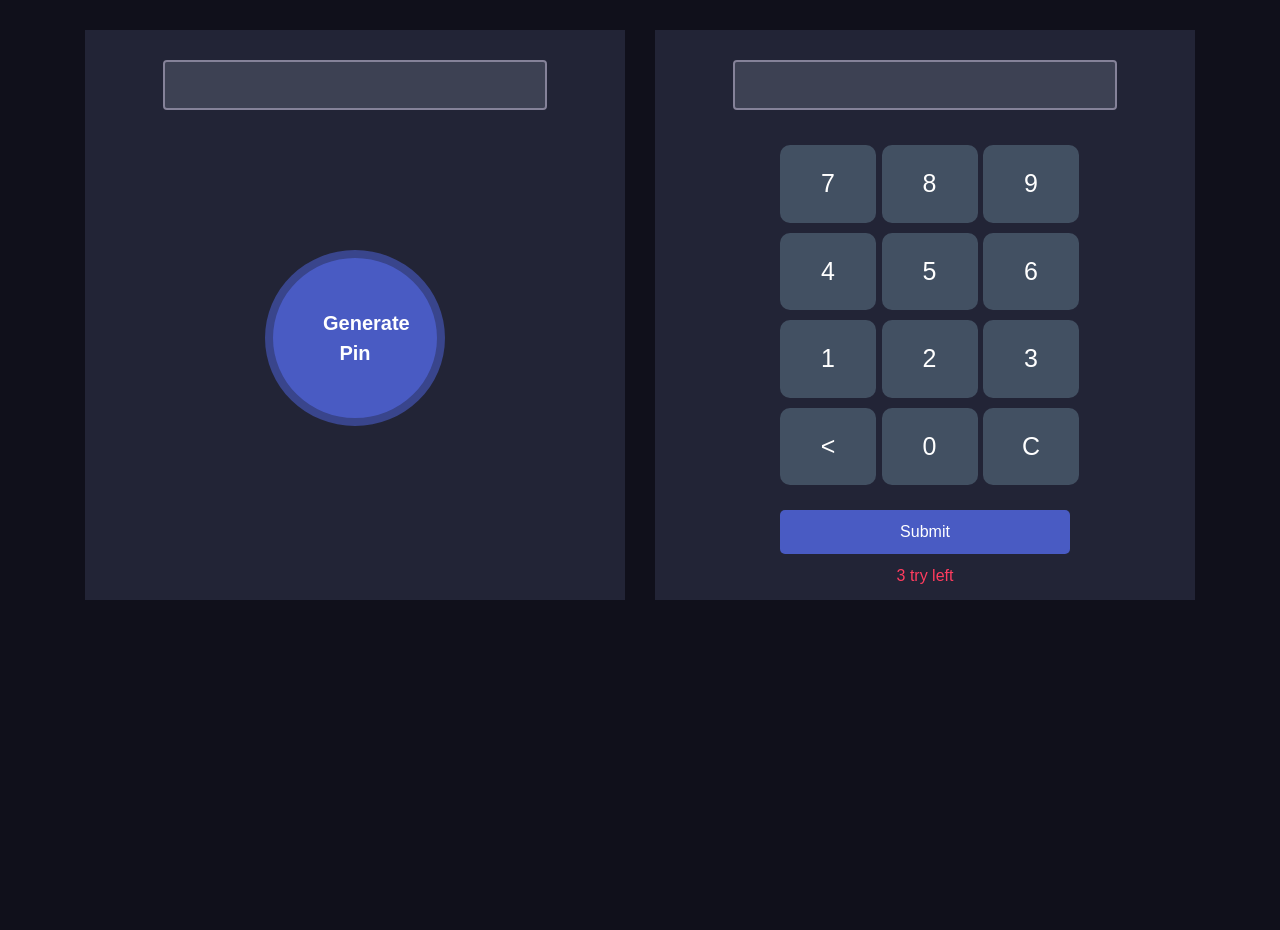
==== index.html @ 7cccba52 "half finished" ====
<!DOCTYPE html>
<html lang="en">
<head>
    <meta charset="UTF-8">
    <meta name="viewport" content="width=device-width, initial-scale=1.0">
    <title>Pin Generator</title>
    <link rel="stylesheet" href="https://stackpath.bootstrapcdn.com/bootstrap/4.5.0/css/bootstrap.min.css" integrity="sha384-9aIt2nRpC12Uk9gS9baDl411NQApFmC26EwAOH8WgZl5MYYxFfc+NcPb1dKGj7Sk" crossorigin="anonymous">
    <link rel="stylesheet" href="style.css">
</head>
<body>
    <div class="container">
        <div class="row">
            <div class="col-md-6">
                <div class="pin-generator half-width">
                    <input id="generated-num" class="form-control" type="text">
                    <button onclick="generateRandom()" class="generate-btn">Generate Pin</button>
                </div>
            </div>
            <div class="col-md-6">
                <div class="input-section half-width">
                    <input id="password-input" class="form-control" type="text">
                    <div class="numbers">
                        <div class="calc-body">
                            <div class="calc-button-row">
                              <div onclick="numberButton(7)" class="button">7</div>
                              <div onclick="numberButton(8)" class="button">8</div>
                              <div onclick="numberButton(9)" class="button">9</div>
                            </div>
                            <div class="calc-button-row">
                              <div onclick="numberButton(4)" class="button">4</div>
                              <div onclick="numberButton(5)" class="button">5</div>
                              <div onclick="numberButton(6)" class="button">6</div>
                            </div>
                            <div class="calc-button-row">
                              <div onclick="numberButton(1)" class="button">1</div>
                              <div onclick="numberButton(2)" class="button">2</div>
                              <div onclick="numberButton(3)" class="button">3</div>
                            </div>
                            <div class="calc-button-row">
                                <div onclick="deleteBtn()" class="button"><</div>
                                <div onclick="numberButton(0)" class="button">0</div>
                                <div onclick="clearEverything()" class="button">C</div>
                            </div>
                            <div>
                                <button onclick="submitButton()" type="submit" class="submit-btn">Submit</button>
                                <p class="action-left">3 try left</p>
                            </div>
                    </div>
                </div>
            </div>
        </div>
        <div class="notify-section">
            <p id="misMatchNotification" class="notify">❌ Pin Didn't Match, Please try again</p>
            <p id="matchNotification" class="notify">✅ Pin Matched... Secret door is opening for you</p>
        </div>
    </div>
    <script src="script.js"></script>
</body>
</html>
---- style.css ----
*{
    box-sizing: border-box;
}
body {
    background: #10101B;
    height: 100vh;
}
.container {
    margin-top: 30px;
}

.half-width {
    height: 570px;
    background: #222436;
    padding: 30px;
    text-align: center;
}
.generate-btn{
    margin-top: 140px;
    width: 180px;
    padding: 50px;
    border-radius: 50%;
    border: 8px solid #39458C;
    background-color: #495BC3;
    color: #ffffff;
    font-weight: bold;
    font-size: 20px;
    text-align: center;
}
.generate-btn:focus{
    outline: none;
    box-shadow: none;
}

input[type='text']{
    background-color: #3D4153;
    padding: 10px 0px;
    color: #ffffff;
    width: 80%;
    margin: 0 auto;
    border: 2px solid #858299;
    height: 50px;
    padding: 10px;
}
input[type='text']:focus {
    background-color: #3D4153;
    color: #fff;
    font-size: 20px;
}
.numbers {
    margin: 30px 0;
}

.calc-typed {
margin-top: 20px;
font-size: 45px;
text-align: right;
color: #fff;
}

.calc-button-row {
width: 100%;
}

.button {
width: 20%;
background: #425062;
color: #fff;
padding: 20px 0;
margin: 5px;
display: inline-block;
font-size: 25px;
text-align: center;
vertical-align: middle;
margin-right: -4px;
border-radius: 10px;
cursor: pointer;
}
.blink-me {
color: #E0B612;
}
.submit-btn {
    border: none;
    margin-top: 20px;
    padding: 10px 120px;
    border-radius: 5px;
    background: #495BC3;
    color: #fff;
}
.notify {
    color: #fff;
    text-align: center;
    margin: 0 auto;
    background: #222436;
    margin-top: 20px;
    border-radius: 15px;
    padding: 5px 20px;
}
.notify-section{
    width: 35%;
    margin: 0 auto;
}
.action-left {
    color: #FF3C5F;
    margin-top: 10px;
}
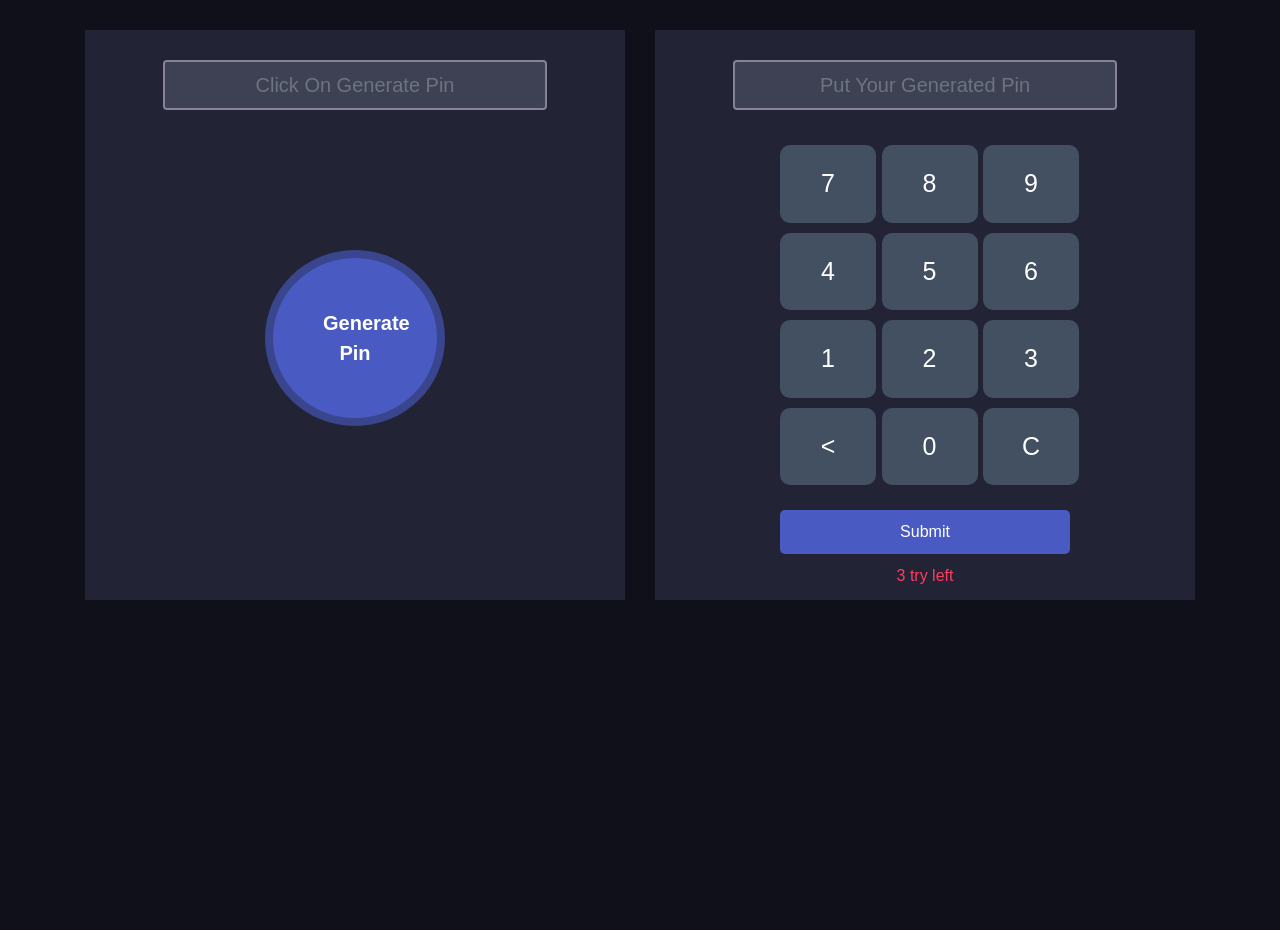
==== commit bde44f86: "update" ====
--- a/index.html
+++ b/index.html
@@ -12,13 +12,13 @@
         <div class="row">
             <div class="col-md-6">
                 <div class="pin-generator half-width">
-                    <input id="generated-num" class="form-control" type="text">
+                    <input id="generated-num" class="form-control" type="text" placeholder="Click On Generate Pin">
                     <button onclick="generateRandom()" class="generate-btn">Generate Pin</button>
                 </div>
             </div>
             <div class="col-md-6">
                 <div class="input-section half-width">
-                    <input id="password-input" class="form-control" type="text">
+                    <input id="password-input" class="form-control" type="text" placeholder="Put Your Generated Pin">
                     <div class="numbers">
                         <div class="calc-body">
                             <div class="calc-button-row">
--- a/style.css
+++ b/style.css
@@ -31,6 +31,11 @@
     outline: none;
     box-shadow: none;
 }
+.generate-btn:hover{
+    border: 8px solid #3e498b;
+    background-color: #4154c2;
+    color: #dddbdb;
+}
 
 input[type='text']{
     background-color: #3D4153;
@@ -41,6 +46,8 @@
     border: 2px solid #858299;
     height: 50px;
     padding: 10px;
+    font-size: 20px;
+    text-align: center;
 }
 input[type='text']:focus {
     background-color: #3D4153;
@@ -76,6 +83,9 @@
 border-radius: 10px;
 cursor: pointer;
 }
+.button:hover {
+background: #96bbe9;
+}
 .blink-me {
 color: #E0B612;
 }
@@ -86,6 +96,9 @@
     border-radius: 5px;
     background: #495BC3;
     color: #fff;
+}
+.submit-btn:hover {
+    background: #78a0d1;
 }
 .notify {
     color: #fff;
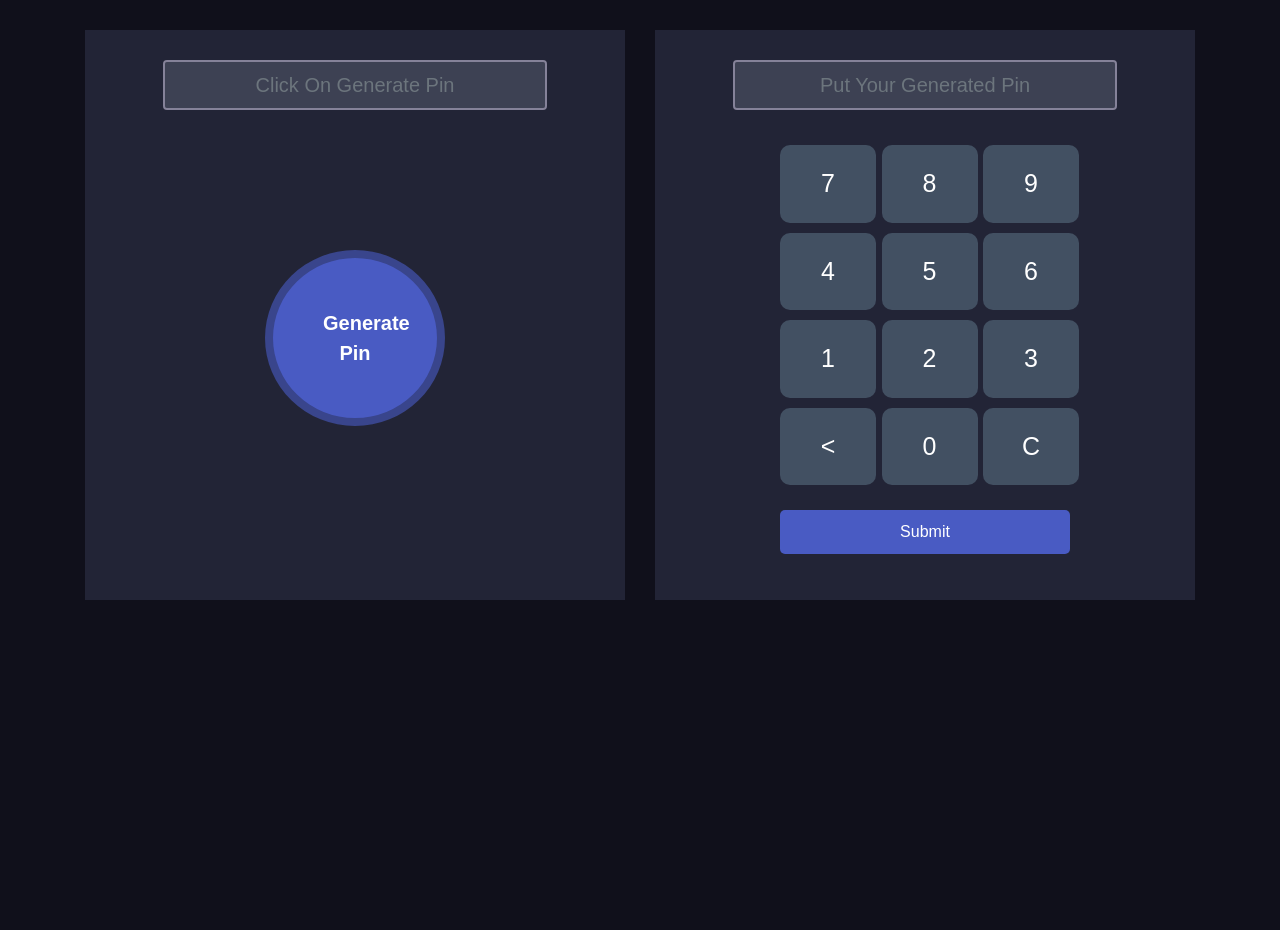
==== commit c56a7493: "almost finished" ====
--- a/index.html
+++ b/index.html
@@ -42,8 +42,8 @@
                                 <div onclick="clearEverything()" class="button">C</div>
                             </div>
                             <div>
-                                <button onclick="submitButton()" type="submit" class="submit-btn">Submit</button>
-                                <p class="action-left">3 try left</p>
+                                <button id="submit-button" onclick="submitButton()" type="submit" class="submit-btn">Submit</button>
+                                <p id="action-left" class="action-left">3 try left</p>
                             </div>
                     </div>
                 </div>
